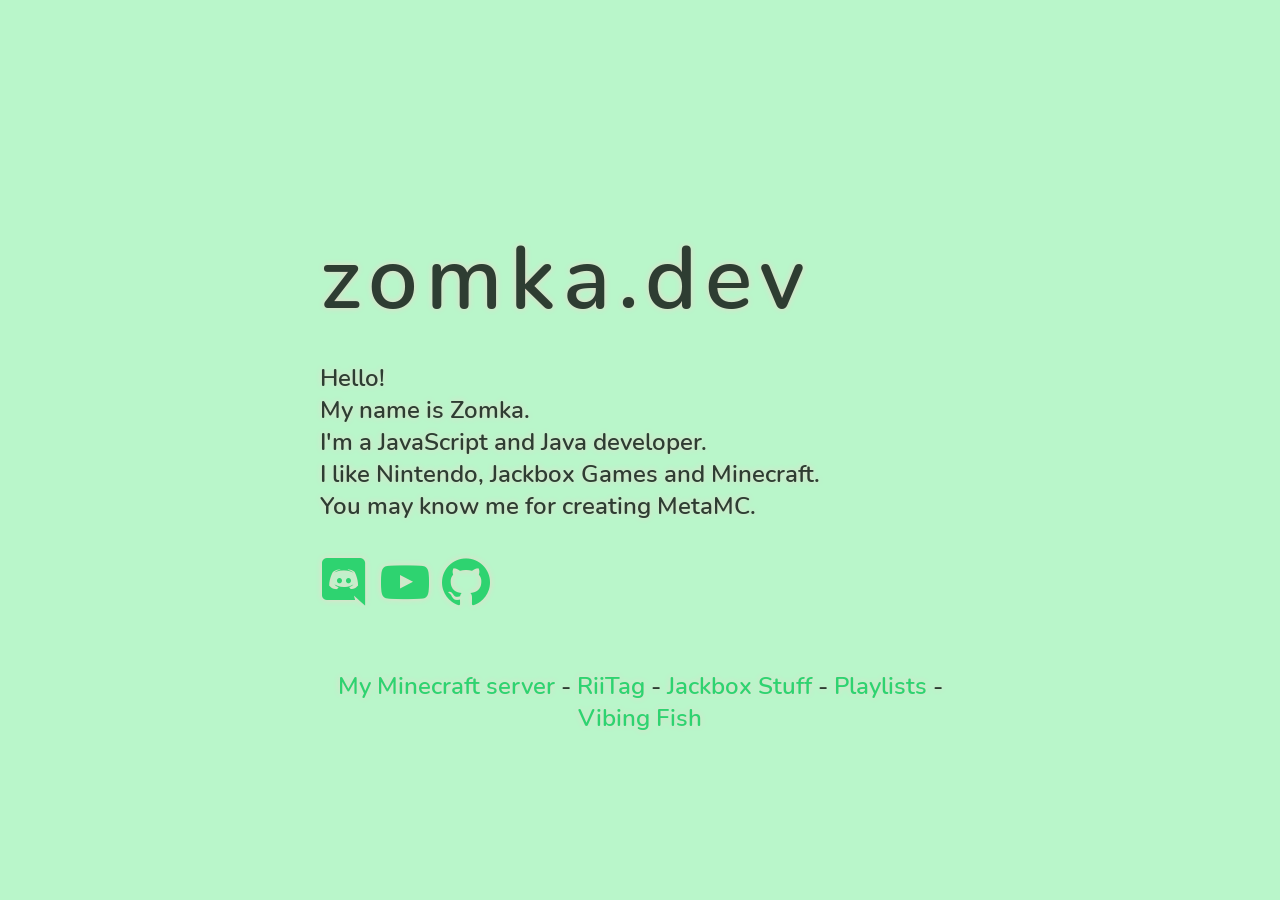
==== index.html @ 01de4a32 "Update index.html" ====
<!DOCTYPE html>
<html>
    <head>
		<meta charset="utf-8">
		<meta name="viewport" content="width=device-width, initial-scale=1.0">
	        <title>zomka.dev</title>
		<meta content="zomka.dev" property="og:title">
		<meta content="just a website uwu" property="og:description">
		<meta content="https://c.tenor.com/-SC7uwUlHqUAAAAj/fish-groove.gif" property="og:image">
		<meta name="twitter:card" content="summary_large_image">
		<meta content="#b9f6ca" data-react-helmet="true" name="theme-color">
		<link rel="stylesheet" href="css/style.css">
		<link rel="shortcut icon" type="image/png" href="https://c.tenor.com/-SC7uwUlHqUAAAAj/fish-groove.gif"/>
		<link rel="stylesheet" href="style.css">
        <script type="text/javascript">
            var randInterval = 0;
            var songList = ["rickroll"];
            var myAudio = new Audio("music/" + songList[Math.floor(Math.random()*songList.length)] + ".mp3");

            //Generates a random song, sets it attributes/properties, and
            //appends a file extension that works with the browser.
            function getRandomSong(){
                var randSong = songList[Math.floor(Math.random()*songList.length)]
                if (myAudio.canPlayType('audio/mp3;')) {
                    myAudio.src="music/" + randSong + ".mp3";
                } else {
                    myAudio.src="music/" + randSong + ".ogg";
                }
                myAudio.id="myAudio";
                myAudio.volume=0.15;
                myAudio.load();
                myAudio.controls=false
                myAudio.preload=false;
            }

            //Sets a random interval for the setTimeout Function with the
            //'variation' parameter being a random amount of time in
            //seconds, and the 'range' parameter being a set amount of time
            //in seconds.
            function getRandomInterval(variation, range){
                randInterval = Math.floor((Math.random()*1000*variation)+(1000*range));
                return randInterval;
            }

            //Gets a random song and plays that song.
            function playMusic(){
                getRandomSong();
                myAudio.play();
            }
        </script>
    </head>
	<body>
		<div style="position:absolute;top:50%;left:50%;width:800px;transform:translate(-50%, -50%);-ms-transform:translate(-50%, -50%);background-image:url('https://c.tenor.com/-SC7uwUlHqUAAAAj/fish-groove.gif');background-repeat:no-repeat;background-position:100% 50%;opacity:75%;max-width:50%;margin:auto;text-shadow: 0px 0px 6px #ffcdcc;">
			<h2 style="font-size:88px;letter-spacing:8px;">zomka.dev</h2>
			<div style="position:relative;top:-50px;">
				Hello!<br>
			My name is Zomka.<br>
			I'm a JavaScript and Java developer.<br>
			I like Nintendo, Jackbox Games and Minecraft.<br>
			You may know me for creating MetaMC.<br><br>
			<span style="font-size:48px;"><a href="mailto:me@zomka.dev"><i class="icon-mail"></i></a> <a href="https://reddit.com/u/Mr_Zomka"><i class="icon-reddit"></i></a> <a href="https://discord.com/invite/qvVGmWUrQd"><i class="icon-discord"></i></a> <a href="https://youtube.com/mrzomka"><i class="icon-youtube"></i></a> <a href="https://github.com/MrZomka"><i class="icon-github"></i></a></span>
			</div>
			<div style="text-align:center;font-size:24px;padding-bottom:20px;">
				<a href="https://metamc.net">My Minecraft server</a> - <a href="riitag">RiiTag</a> - <a href="https://jb.zomka.dev">Jackbox Stuff</a> - <a href="playlists">Playlists</a> - <a href="fish">Vibing Fish</a>
			</div>
		</div>
		<script type="text/javascript">
			//Plays music on page load.
			playMusic();
			//Event Listener that will start a new song after a pause
			//of randomly determined length.
			myAudio.addEventListener('ended', function(){setTimeout(function(){playMusic();}, getRandomInterval(2,2));}, false);
		</script>
	</body>
</html>
---- css/style.css ----
@font-face {
    font-family: Nunito;
    src: url('../font/Nunito-SemiBold.ttf');
}
body {
margin: 0;
background-color: #b9f6ca;
font-size:24px;
font-family: Nunito, "Comic Sans MS", "Comic Sans", "Chalkboard SE", "Comic Neue", cursive;
}
a {
    text-decoration:none;
    color:#00C853;
}
a:hover {
    color: black;
}
---- style.css ----
@font-face {
  font-family: 'icomoon';
  src:  url('font/icomoon.eot?w3shsm');
  src:  url('font/icomoon.eot?w3shsm#iefix') format('embedded-opentype'),
    url('font/icomoon.ttf?w3shsm') format('truetype'),
    url('font/icomoon.woff?w3shsm') format('woff'),
    url('font/icomoon.svg?w3shsm#icomoon') format('svg');
  font-weight: normal;
  font-style: normal;
  font-display: block;
}

[class^="icon-"], [class*=" icon-"] {
  /* use !important to prevent issues with browser extensions that change fonts */
  font-family: 'icomoon' !important;
  font-style: normal;
  font-weight: normal;
  font-variant: normal;
  text-transform: none;
  line-height: 1;

  /* Better Font Rendering =========== */
  -webkit-font-smoothing: antialiased;
  -moz-osx-font-smoothing: grayscale;
}

.icon-discord:before {
  content: "\e900";
}
.icon-github:before {
  content: "\eab0";
}
.icon-youtube:before {
  content: "\ea9d";
}
.icon-twitter:before {
  content: "\f099";
}
.icon-envelope:before {
  content: "\f0e0";
}
.icon-twitch:before {
  content: "\f1e8";
}
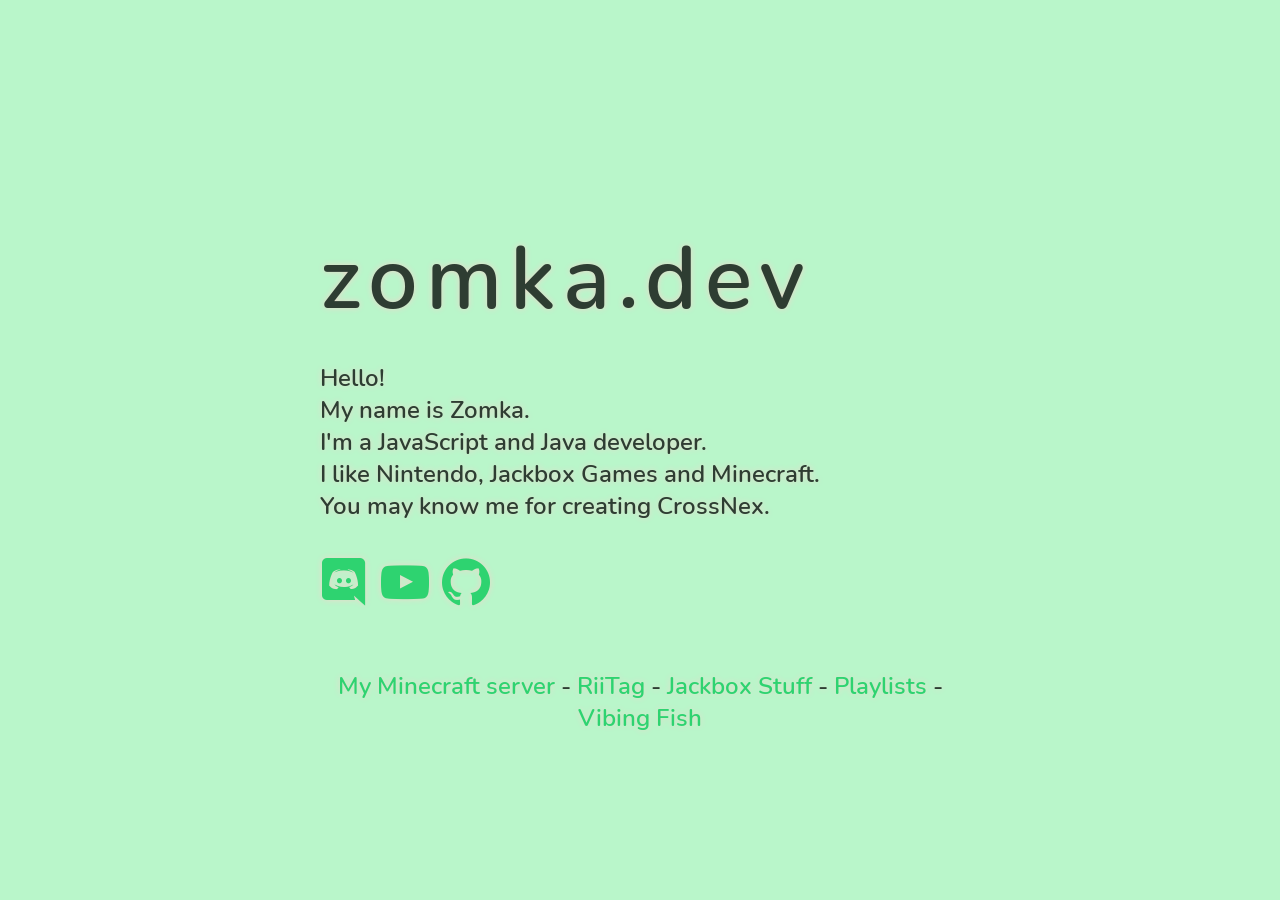
==== commit bb44e7da: "Update index.html" ====
--- a/index.html
+++ b/index.html
@@ -12,42 +12,6 @@
 		<link rel="stylesheet" href="css/style.css">
 		<link rel="shortcut icon" type="image/png" href="https://c.tenor.com/-SC7uwUlHqUAAAAj/fish-groove.gif"/>
 		<link rel="stylesheet" href="style.css">
-        <script type="text/javascript">
-            var randInterval = 0;
-            var songList = ["rickroll"];
-            var myAudio = new Audio("music/" + songList[Math.floor(Math.random()*songList.length)] + ".mp3");
-
-            //Generates a random song, sets it attributes/properties, and
-            //appends a file extension that works with the browser.
-            function getRandomSong(){
-                var randSong = songList[Math.floor(Math.random()*songList.length)]
-                if (myAudio.canPlayType('audio/mp3;')) {
-                    myAudio.src="music/" + randSong + ".mp3";
-                } else {
-                    myAudio.src="music/" + randSong + ".ogg";
-                }
-                myAudio.id="myAudio";
-                myAudio.volume=0.15;
-                myAudio.load();
-                myAudio.controls=false
-                myAudio.preload=false;
-            }
-
-            //Sets a random interval for the setTimeout Function with the
-            //'variation' parameter being a random amount of time in
-            //seconds, and the 'range' parameter being a set amount of time
-            //in seconds.
-            function getRandomInterval(variation, range){
-                randInterval = Math.floor((Math.random()*1000*variation)+(1000*range));
-                return randInterval;
-            }
-
-            //Gets a random song and plays that song.
-            function playMusic(){
-                getRandomSong();
-                myAudio.play();
-            }
-        </script>
     </head>
 	<body>
 		<div style="position:absolute;top:50%;left:50%;width:800px;transform:translate(-50%, -50%);-ms-transform:translate(-50%, -50%);background-image:url('https://c.tenor.com/-SC7uwUlHqUAAAAj/fish-groove.gif');background-repeat:no-repeat;background-position:100% 50%;opacity:75%;max-width:50%;margin:auto;text-shadow: 0px 0px 6px #ffcdcc;">
@@ -57,19 +21,13 @@
 			My name is Zomka.<br>
 			I'm a JavaScript and Java developer.<br>
 			I like Nintendo, Jackbox Games and Minecraft.<br>
-			You may know me for creating MetaMC.<br><br>
+			You may know me for creating CrossNex.<br><br>
 			<span style="font-size:48px;"><a href="mailto:me@zomka.dev"><i class="icon-mail"></i></a> <a href="https://reddit.com/u/Mr_Zomka"><i class="icon-reddit"></i></a> <a href="https://discord.com/invite/qvVGmWUrQd"><i class="icon-discord"></i></a> <a href="https://youtube.com/mrzomka"><i class="icon-youtube"></i></a> <a href="https://github.com/MrZomka"><i class="icon-github"></i></a></span>
 			</div>
 			<div style="text-align:center;font-size:24px;padding-bottom:20px;">
-				<a href="https://metamc.net">My Minecraft server</a> - <a href="riitag">RiiTag</a> - <a href="https://jb.zomka.dev">Jackbox Stuff</a> - <a href="playlists">Playlists</a> - <a href="fish">Vibing Fish</a>
+				<a href="https://crossnex.com">My Minecraft server</a> - <a href="riitag">RiiTag</a> - <a href="https://jb.zomka.dev">Jackbox Stuff</a> - <a href="playlists">Playlists</a> - <a href="fish">Vibing Fish</a>
 			</div>
 		</div>
-		<script type="text/javascript">
-			//Plays music on page load.
-			playMusic();
-			//Event Listener that will start a new song after a pause
-			//of randomly determined length.
-			myAudio.addEventListener('ended', function(){setTimeout(function(){playMusic();}, getRandomInterval(2,2));}, false);
-		</script>
+		<audio autoplay="true" src="music/barn1.mp3">
 	</body>
 </html>
